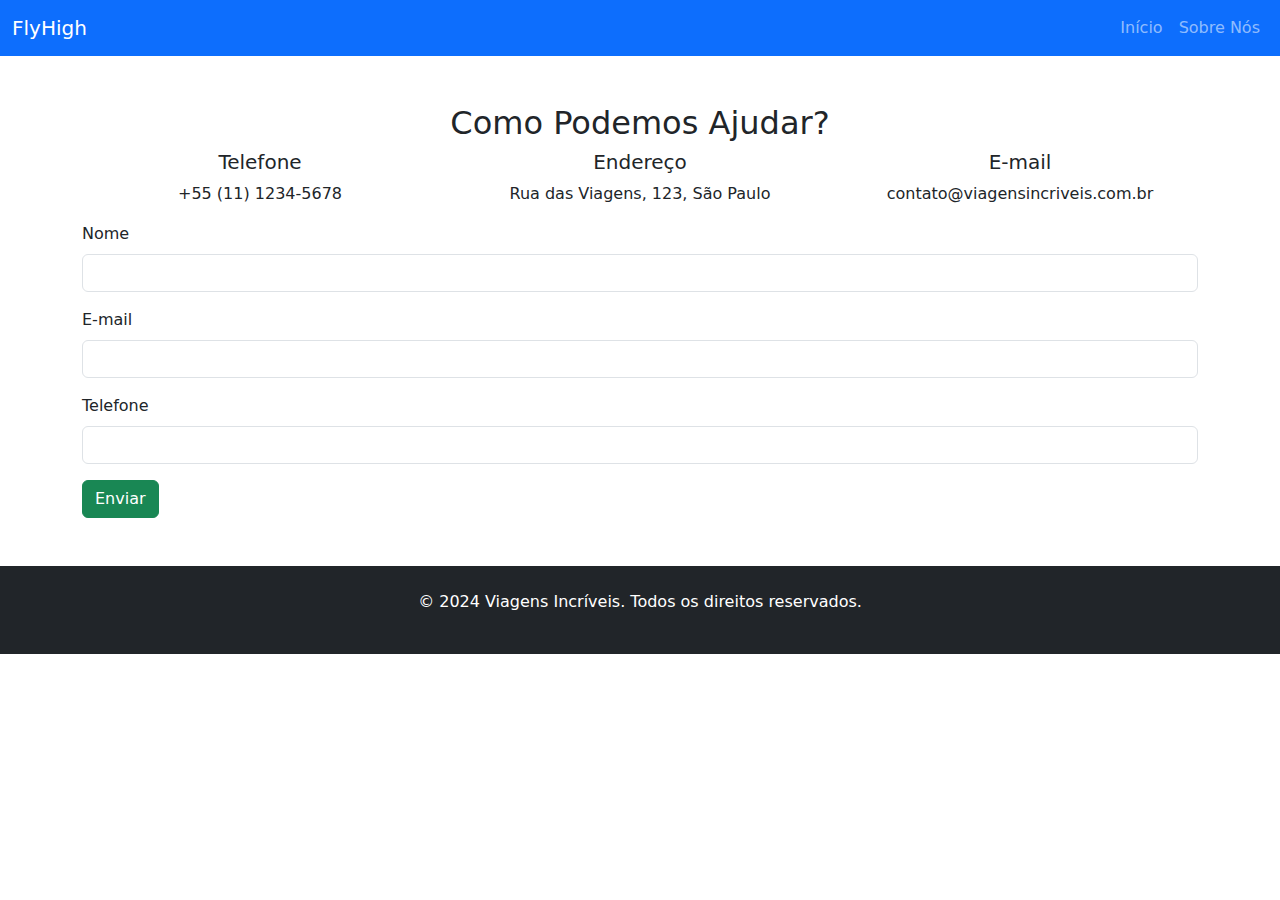
==== contato.html @ 00e250a2 "Primeiro commit - Projeto de Viagens Incríveis" ====
<!DOCTYPE html>
<html lang="pt-br">
<head>
    <link rel="icon" href="images/logo.ico.jpg" type="image/x-icon">
    <meta charset="UTF-8">
    <meta name="viewport" content="width=device-width, initial-scale=1.0">
    <title>Contato - Viagens Incríveis</title>
    <link href="https://cdn.jsdelivr.net/npm/bootstrap@5.3.3/dist/css/bootstrap.min.css" rel="stylesheet">
    <link href="css/style.css" rel="stylesheet">
    <link href="https://fonts.googleapis.com/css2?family=Montserrat:wght@700&family=Open+Sans:wght@400&display=swap" rel="stylesheet">
</head>
<body>

    <header>
        <nav class="navbar navbar-expand-lg navbar-dark bg-primary">
            <div class="container-fluid">
                <a class="navbar-brand" href="#">FlyHigh</a>
                <button class="navbar-toggler" type="button" data-bs-toggle="collapse" data-bs-target="#navbarNav" aria-controls="navbarNav" aria-expanded="false" aria-label="Toggle navigation">
                    <span class="navbar-toggler-icon"></span>
                </button>
                <div class="collapse navbar-collapse" id="navbarNav">
                    <ul class="navbar-nav ms-auto">
                        <li class="nav-item">
                            <a class="nav-link" href="index.html">Início</a>
                        </li>
                        <li class="nav-item">
                            <a class="nav-link" href="sobre-nos.html">Sobre Nós</a>
                        </li>
                    </ul>
                </div>
            </div>
        </nav>
    </header>

    <!-- Seção de Contato -->
    <section class="container py-5">
        <h2 class="text-center">Como Podemos Ajudar?</h2>
        <div class="row text-center">
            <div class="col-md-4">
                <i class="fas fa-phone fa-3x"></i>
                <h5>Telefone</h5>
                <p>+55 (11) 1234-5678</p>
            </div>
            <div class="col-md-4">
                <i class="fas fa-map-marker-alt fa-3x"></i>
                <h5>Endereço</h5>
                <p>Rua das Viagens, 123, São Paulo</p>
            </div>
            <div class="col-md-4">
                <i class="fas fa-envelope fa-3x"></i>
                <h5>E-mail</h5>
                <p>contato@viagensincriveis.com.br</p>
            </div>
        </div>
        <form id="formContato">
            <div class="mb-3">
                <label for="nome" class="form-label">Nome</label>
                <input type="text" class="form-control" id="nome" required>
            </div>
            <div class="mb-3">
                <label for="email" class="form-label">E-mail</label>
                <input type="email" class="form-control" id="email" required>
            </div>
            <div class="mb-3">
                <label for="telefone" class="form-label">Telefone</label>
                <input type="text" class="form-control" id="telefone" required>
            </div>
            <button type="submit" class="btn btn-success">Enviar</button>
        </form>
    </section>

    
    <footer class="bg-dark text-white text-center py-4">
        <p>&copy; 2024 Viagens Incríveis. Todos os direitos reservados.</p>
    </footer>

    <script src="https://cdn.jsdelivr.net/npm/bootstrap@5.3.3/dist/js/bootstrap.bundle.min.js"></script>
    <script src="js/script.js"></script>
</body>
</html>
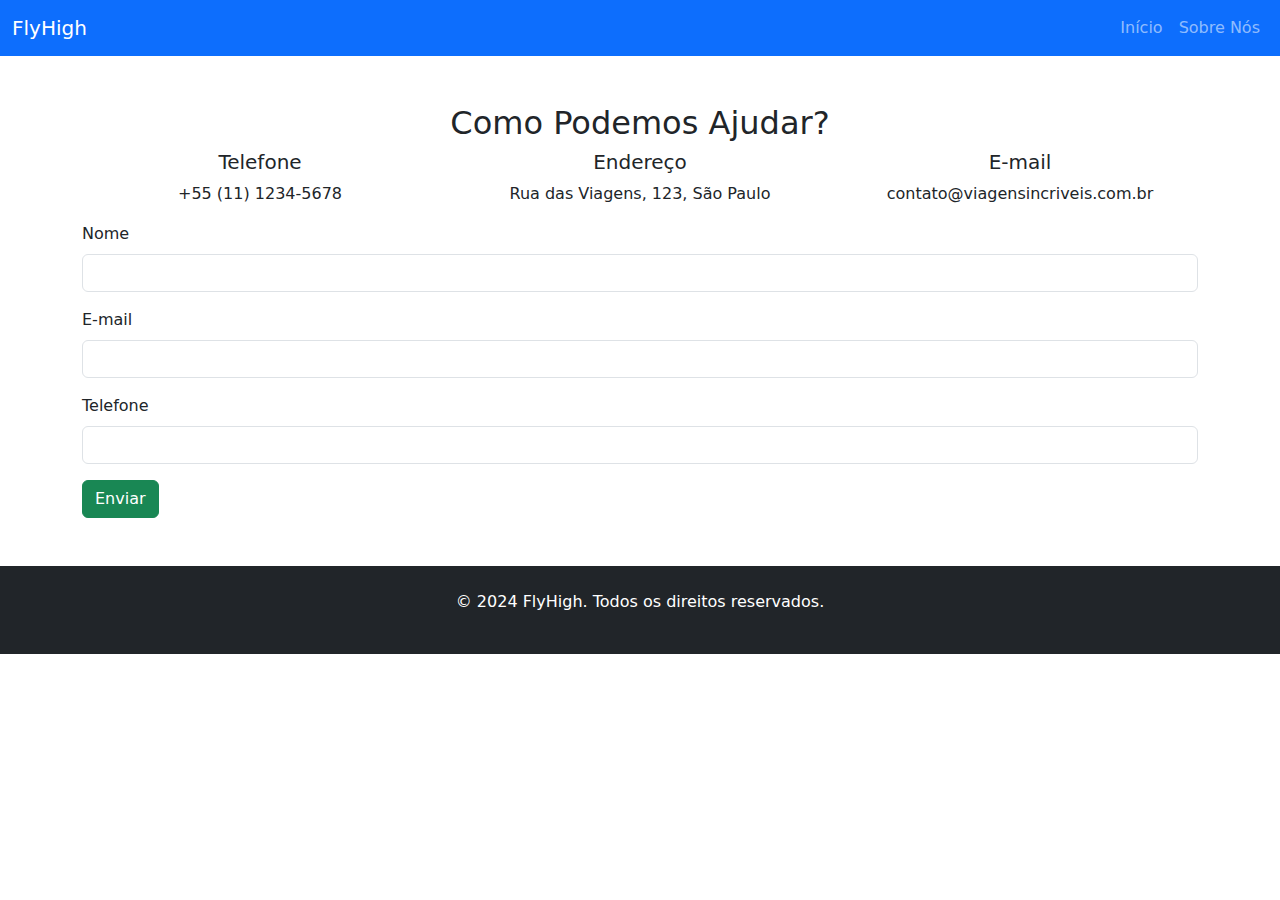
==== commit 7a01bdb0: "Atualizar código com a API do Google Maps e outras correções" ====
--- a/contato.html
+++ b/contato.html
@@ -4,7 +4,7 @@
     <link rel="icon" href="images/logo.ico.jpg" type="image/x-icon">
     <meta charset="UTF-8">
     <meta name="viewport" content="width=device-width, initial-scale=1.0">
-    <title>Contato - Viagens Incríveis</title>
+    <title>Contato - FlyHigh</title>
     <link href="https://cdn.jsdelivr.net/npm/bootstrap@5.3.3/dist/css/bootstrap.min.css" rel="stylesheet">
     <link href="css/style.css" rel="stylesheet">
     <link href="https://fonts.googleapis.com/css2?family=Montserrat:wght@700&family=Open+Sans:wght@400&display=swap" rel="stylesheet">
@@ -24,7 +24,7 @@
                             <a class="nav-link" href="index.html">Início</a>
                         </li>
                         <li class="nav-item">
-                            <a class="nav-link" href="sobre-nos.html">Sobre Nós</a>
+                            <a class="nav-link" href="sobrenos.html">Sobre Nós</a>
                         </li>
                     </ul>
                 </div>
@@ -71,7 +71,7 @@
 
     
     <footer class="bg-dark text-white text-center py-4">
-        <p>&copy; 2024 Viagens Incríveis. Todos os direitos reservados.</p>
+        <p>&copy; 2024 FlyHigh. Todos os direitos reservados.</p>
     </footer>
 
     <script src="https://cdn.jsdelivr.net/npm/bootstrap@5.3.3/dist/js/bootstrap.bundle.min.js"></script>
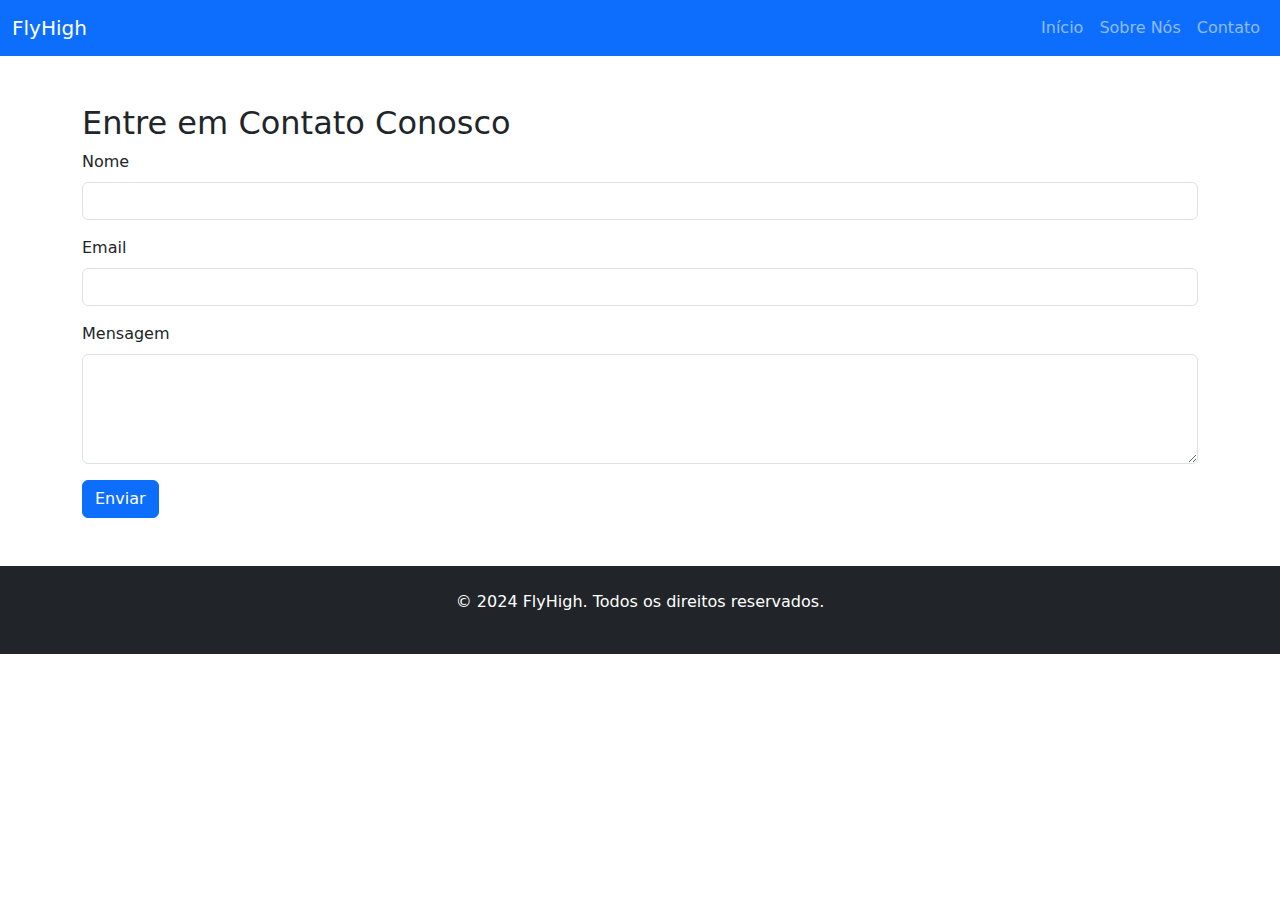
==== commit d2631651: "finalizando o codigo" ====
--- a/contato.html
+++ b/contato.html
@@ -1,7 +1,6 @@
 <!DOCTYPE html>
 <html lang="pt-br">
 <head>
-    <link rel="icon" href="images/logo.ico.jpg" type="image/x-icon">
     <meta charset="UTF-8">
     <meta name="viewport" content="width=device-width, initial-scale=1.0">
     <title>Contato - FlyHigh</title>
@@ -14,7 +13,7 @@
     <header>
         <nav class="navbar navbar-expand-lg navbar-dark bg-primary">
             <div class="container-fluid">
-                <a class="navbar-brand" href="#">FlyHigh</a>
+                <a class="navbar-brand" href="index.html">FlyHigh</a>
                 <button class="navbar-toggler" type="button" data-bs-toggle="collapse" data-bs-target="#navbarNav" aria-controls="navbarNav" aria-expanded="false" aria-label="Toggle navigation">
                     <span class="navbar-toggler-icon"></span>
                 </button>
@@ -26,55 +25,69 @@
                         <li class="nav-item">
                             <a class="nav-link" href="sobrenos.html">Sobre Nós</a>
                         </li>
+                        <li class="nav-item">
+                            <a class="nav-link" href="contato.html">Contato</a>
+                        </li>
                     </ul>
                 </div>
             </div>
         </nav>
     </header>
 
-    <!-- Seção de Contato -->
+    <!-- Formulário de Contato -->
     <section class="container py-5">
-        <h2 class="text-center">Como Podemos Ajudar?</h2>
-        <div class="row text-center">
-            <div class="col-md-4">
-                <i class="fas fa-phone fa-3x"></i>
-                <h5>Telefone</h5>
-                <p>+55 (11) 1234-5678</p>
-            </div>
-            <div class="col-md-4">
-                <i class="fas fa-map-marker-alt fa-3x"></i>
-                <h5>Endereço</h5>
-                <p>Rua das Viagens, 123, São Paulo</p>
-            </div>
-            <div class="col-md-4">
-                <i class="fas fa-envelope fa-3x"></i>
-                <h5>E-mail</h5>
-                <p>contato@viagensincriveis.com.br</p>
-            </div>
-        </div>
-        <form id="formContato">
+        <h2>Entre em Contato Conosco</h2>
+        <form id="form-contato">
             <div class="mb-3">
                 <label for="nome" class="form-label">Nome</label>
-                <input type="text" class="form-control" id="nome" required>
+                <input type="text" class="form-control" id="nome" name="nome" required>
             </div>
             <div class="mb-3">
-                <label for="email" class="form-label">E-mail</label>
-                <input type="email" class="form-control" id="email" required>
+                <label for="email" class="form-label">Email</label>
+                <input type="email" class="form-control" id="email" name="email" required>
             </div>
             <div class="mb-3">
-                <label for="telefone" class="form-label">Telefone</label>
-                <input type="text" class="form-control" id="telefone" required>
+                <label for="mensagem" class="form-label">Mensagem</label>
+                <textarea class="form-control" id="mensagem" name="mensagem" rows="4" required></textarea>
             </div>
-            <button type="submit" class="btn btn-success">Enviar</button>
+            <button type="submit" class="btn btn-primary">Enviar</button>
         </form>
     </section>
 
-    
+    <!-- Rodapé -->
     <footer class="bg-dark text-white text-center py-4">
         <p>&copy; 2024 FlyHigh. Todos os direitos reservados.</p>
     </footer>
 
     <script src="https://cdn.jsdelivr.net/npm/bootstrap@5.3.3/dist/js/bootstrap.bundle.min.js"></script>
-    <script src="js/script.js"></script>
+    
+    <script>
+        window.onload = function() {
+            const nome = localStorage.getItem("nome");
+            const email = localStorage.getItem("email");
+            const mensagem = localStorage.getItem("mensagem");
+
+            if (nome) document.getElementById("nome").value = nome;
+            if (email) document.getElementById("email").value = email;
+            if (mensagem) document.getElementById("mensagem").value = mensagem;
+        };
+
+        document.getElementById("form-contato").addEventListener("submit", function(event) {
+            event.preventDefault(); /
+
+            const nome = document.getElementById("nome").value;
+            const email = document.getElementById("email").value;
+            const mensagem = document.getElementById("mensagem").value;
+
+            // Salvar os dados no localStorage
+            localStorage.setItem("nome", nome);
+            localStorage.setItem("email", email);
+            localStorage.setItem("mensagem", mensagem);
+
+            alert("Mensagem enviada com sucesso!");
+
+        });
+    </script>
+
 </body>
 </html>
